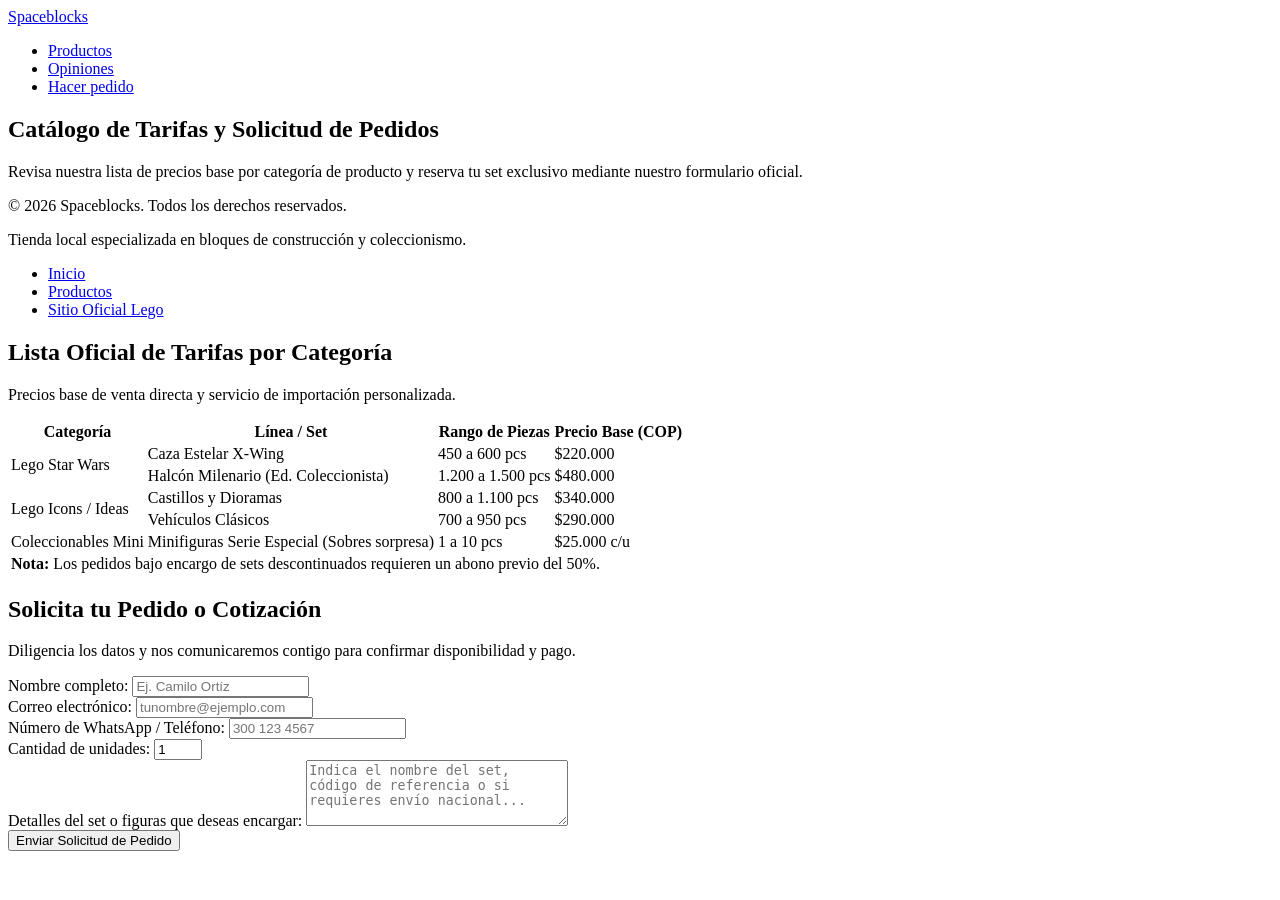
==== pedidos.html @ dbc9dedb "feat: completar estructura semantica de index y pedidos con tabla y formulario" ====
<!DOCTYPE html>
<html lang="en">
<head>
    <meta charset="UTF-8">
    <meta name="viewport" content="width=device-width, initial-scale=1.0">
    <title>Document</title>
</head>
<body>
<!-- Encabezado compartido (mismo que index.html) -->
<header>
<a href="index.html">Spaceblocks</a>

<nav>
<ul>
    <li><a href="index.html#productos">Productos</a></li>
    <li><a href="index.html#opiniones">Opiniones</a></li>
    <li><a href="pedidos.html">Hacer pedido</a></li>
</ul>
</nav>
</header>

<main>
<!-- Título único h1 de esta página -->
<section id="presentacion-pedidos">
<h1>Catálogo de Tarifas y Solicitud de Pedidos</h1>
<p>
    Revisa nuestra lista de precios base por categoría de producto y reserva tu set exclusivo mediante nuestro formulario oficial.
</p>
</section>

<!-- AQUÍ COLOCAREMOS LA TABLA Y EL FORMULARIO -->

</main>

<!-- Pie de página compartido (mismo que index.html) -->
<footer>
<p>&copy; 2026 Spaceblocks. Todos los derechos reservados.</p>
<p>Tienda local especializada en bloques de construcción y coleccionismo.</p>
<nav aria-label="Navegación del pie de página">
<ul>
    <li><a href="index.html">Inicio</a></li>
    <li><a href="index.html#productos">Productos</a></li>
    <li><a href="https://www.lego.com" target="_blank" rel="noopener noreferrer">Sitio Oficial Lego</a></li>
</ul>
</nav>
</footer>

<!-- Sección de Tarifas y Precios -->
<section id="tarifas">
<h2>Lista Oficial de Tarifas por Categoría</h2>
<p>Precios base de venta directa y servicio de importación personalizada.</p>

<table>
<!-- Encabezados de columna -->
<thead>
<tr>
<th>Categoría</th>
<th>Línea / Set</th>
<th>Rango de Piezas</th>
<th>Precio Base (COP)</th>
</tr>
</thead>

<!-- Filas de datos -->
<tbody>
<!-- Fila 1 y 2: Ejemplo de rowspan en la columna Categoría -->
<tr>
<td rowspan="2">Lego Star Wars</td>
<td>Caza Estelar X-Wing</td>
<td>450 a 600 pcs</td>
<td>$220.000</td>
</tr>
<tr>
<td>Halcón Milenario (Ed. Coleccionista)</td>
<td>1.200 a 1.500 pcs</td>
<td>$480.000</td>
</tr>

<!-- Fila 3 y 4: Otra categoría con rowspan -->
<tr>
<td rowspan="2">Lego Icons / Ideas</td>
<td>Castillos y Dioramas</td>
<td>800 a 1.100 pcs</td>
<td>$340.000</td>
</tr>
<tr>
<td>Vehículos Clásicos</td>
<td>700 a 950 pcs</td>
<td>$290.000</td>
</tr>

<!-- Fila 5: Ejemplo de colspan fusionando 3 columnas -->
<tr>
<td>Coleccionables Mini</td>
<td>Minifiguras Serie Especial (Sobres sorpresa)</td>
<td>1 a 10 pcs</td>
<td>$25.000 c/u</td>
</tr>
<tr>
<!-- colspan="4": Esta celda abarca las 4 columnas de la tabla -->
<td colspan="4">
<strong>Nota:</strong> Los pedidos bajo encargo de sets descontinuados requieren un abono previo del 50%.
</td>
</tr>
</tbody>
</table>
</section>

<!-- Sección del Formulario de Pedidos -->
<section id="formulario-pedido">
<h2>Solicita tu Pedido o Cotización</h2>
<p>Diligencia los datos y nos comunicaremos contigo para confirmar disponibilidad y pago.</p>

<form action="https://formspree.io/f/ejemplo" method="POST">
                
<!-- Campo 1: Tipo text -->
<div>
<label for="nombre-cliente">Nombre completo:</label>
<input type="text" id="nombre-cliente" name="nombre" placeholder="Ej. Camilo Ortíz" required>
</div>

<!-- Campo 2: Tipo email (segundo type distinto) -->
<div>
<label for="correo-cliente">Correo electrónico:</label>
<input type="email" id="correo-cliente" name="correo" placeholder="tunombre@ejemplo.com" required>
</div>

<!-- Campo 3: Tipo tel (tercer type distinto) -->
<div>
<label for="telefono-cliente">Número de WhatsApp / Teléfono:</label>
<input type="tel" id="telefono-cliente" name="telefono" placeholder="300 123 4567" required>
</div>

<!-- Campo 4: Tipo number (un cuarto type extra) -->
<div>
<label for="cantidad-sets">Cantidad de unidades:</label>
<input type="number" id="cantidad-sets" name="cantidad" min="1" max="10" value="1">
</div>

<!-- Campo 5: Textarea para comentarios o detalles del set -->
<div>
<label for="mensaje-pedido">Detalles del set o figuras que deseas encargar:</label>
<textarea id="mensaje-pedido" name="mensaje" rows="4" cols="30" placeholder="Indica el nombre del set, código de referencia o si requieres envío nacional..." required></textarea>
</div>

<!-- Botón de envío -->
<div>
    <button type="submit">Enviar Solicitud de Pedido</button>
</div>

</form>
</section>

</body>
</html>
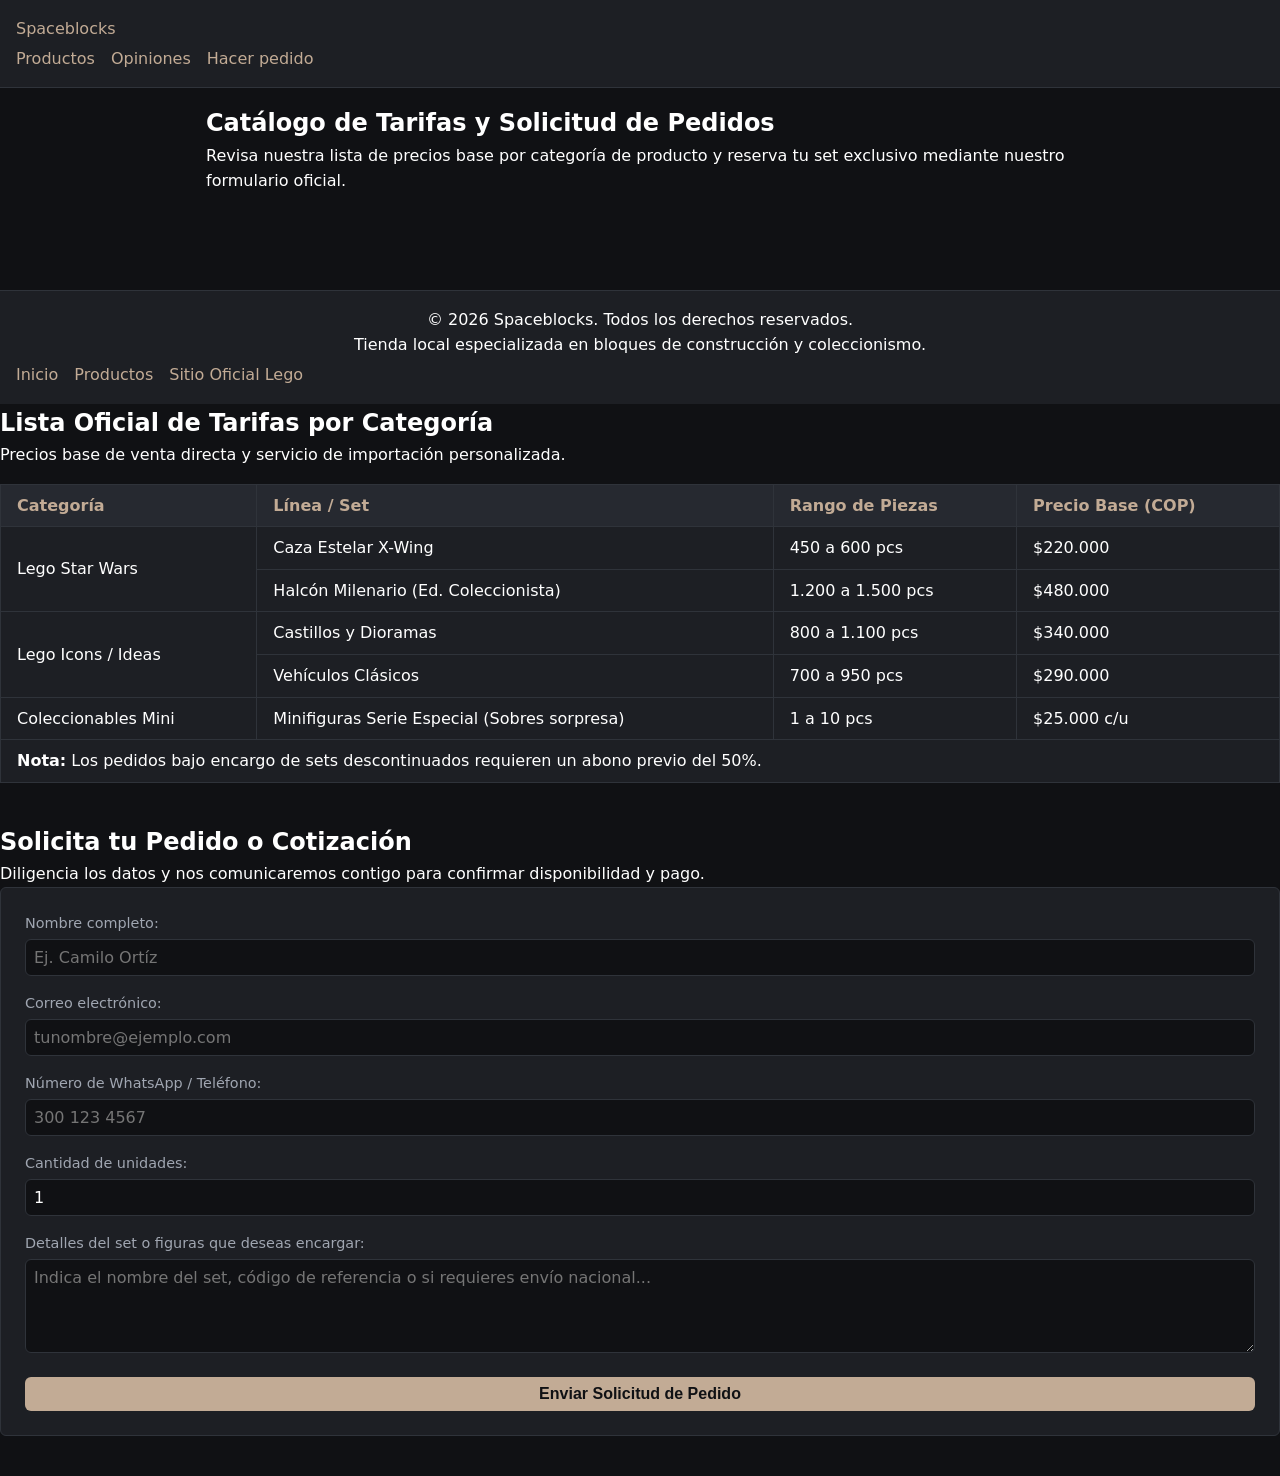
==== commit 1f6fcc0a: "feat(css): estructurar tema visual responsivo y componentes de interfaz - Define variables en :root " ====
--- a/pedidos.html
+++ b/pedidos.html
@@ -3,11 +3,13 @@
 <head>
     <meta charset="UTF-8">
     <meta name="viewport" content="width=device-width, initial-scale=1.0">
-    <title>Document</title>
+    <title>Spaceblocks | Tienda de Legos y Coleccionables</title>
+    <link rel="stylesheet" href="css/styles.css">
 </head>
 <body>
 <!-- Encabezado compartido (mismo que index.html) -->
 <header>
+    
 <a href="index.html">Spaceblocks</a>
 
 <nav>
--- a/css/styles.css
+++ b/css/styles.css
@@ -0,0 +1,215 @@
+/* ==========================================================================
+   1. VARIABLES (:root) - PALETA SPACEBLOCKS
+   ========================================================================== */
+:root {
+    --color-fondo: #101114;              /* Negro espacial */
+    --color-superficie: #1d1f24;         /* Gris grafito */
+    --color-superficie-hover: #262930;   /* Gris interactivo */
+    --color-borde: #2f333a;              /* Líneas divisorias */
+    --color-acento: #c2ab95;             /* Bronce cálido (botones) */
+    --color-acento-hover: #dbbe9e;       /* Bronce más claro */
+    --color-texto: #ffffff;              /* Blanco principal */
+    --color-texto-mutado: #a0a6b1;       /* Gris claro secundario */
+    --color-overlay: rgba(16, 17, 20, 0.85); /* Canal alfa obligatorio */
+    --degradado-hero: linear-gradient(135deg, #101114 0%, #1d1f24 100%);
+
+    --fuente-principal: 'Segoe UI', system-ui, -apple-system, sans-serif;
+    --espacio-xs: 0.25rem;
+    --espacio-sm: 0.5rem;
+    --espacio-md: 1rem;
+    --espacio-lg: 1.5rem;
+    --espacio-xl: 2.5rem;
+    --radio-borde: 6px;
+}
+
+/* ==========================================================================
+   2. RESET Y REGLAS BASE
+   ========================================================================== */
+*,
+*::before,
+*::after {
+    box-sizing: border-box; /* Modelo de cajas predecible */
+    margin: 0;
+    padding: 0;
+}
+
+body {
+    font-family: var(--fuente-principal);
+    background-color: var(--color-fondo);
+    color: var(--color-texto);
+    line-height: 1.6;
+    overflow-wrap: break-word;
+}
+
+/* Contenedor central (evita que se pegue a los bordes en celular a 360px) */
+main {
+    max-width: 900px;
+    margin: 0 auto;
+    padding: var(--espacio-md);
+}
+
+section, aside {
+    margin-bottom: var(--espacio-xl);
+}
+
+a {
+    color: var(--color-acento);
+    text-decoration: none;
+}
+
+a:hover {
+    color: var(--color-acento-hover);
+    text-decoration: underline;
+}
+
+/* ==========================================================================
+   3. HEADER Y FOOTER (Compartido entre páginas)
+   ========================================================================== */
+header, footer {
+    background-color: var(--color-superficie);
+    border-bottom: 1px solid var(--color-borde);
+    padding: var(--espacio-md);
+}
+
+footer {
+    border-top: 1px solid var(--color-borde);
+    border-bottom: none;
+    text-align: center;
+    margin-top: var(--espacio-xl);
+}
+
+header nav ul, footer nav ul {
+    list-style: none;
+    display: flex;
+    gap: var(--espacio-md);
+    flex-wrap: wrap;
+    margin-top: var(--espacio-xs);
+}
+
+/* ==========================================================================
+   4. CATÁLOGO Y TARJETAS DE PRODUCTO (Arreglo de imágenes)
+   ========================================================================== */
+/* Cuadrícula responsiva: 1 columna en celular, varias en pantalla ancha */
+.catalogo__contenedor,
+#productos {
+    display: grid;
+    grid-template-columns: repeat(auto-fit, minmax(250px, 1fr));
+    gap: var(--espacio-md);
+}
+
+#productos h2 {
+    grid-column: 1 / -1; /* El título ocupa todo el ancho */
+}
+
+/* Tarjeta individual */
+article {
+    background-color: var(--color-superficie);
+    border: 1px solid var(--color-borde);
+    border-radius: var(--radio-borde);
+    padding: var(--espacio-md);
+    display: flex;
+    flex-direction: column;
+    gap: var(--espacio-xs);
+}
+
+/* AQUÍ SE CONTROLA EL TAMAÑO DE LAS IMÁGENES: */
+article img {
+    width: 100%;
+    height: 180px;         /* Altura fija y pareja */
+    object-fit: cover;     /* Recorta la foto sin deformarla */
+    border-radius: var(--radio-borde);
+    margin-bottom: var(--espacio-xs);
+}
+
+/* Botón de pedir en las tarjetas */
+article a {
+    display: inline-block;
+    background-color: var(--color-acento);
+    color: var(--color-fondo);
+    padding: var(--espacio-xs) var(--espacio-sm);
+    border-radius: var(--radio-borde);
+    text-align: center;
+    font-weight: bold;
+    margin-top: auto;      /* Lo alinea al fondo de la tarjeta */
+}
+
+/* Banner de promoción (aside) */
+aside {
+    background-color: var(--color-superficie);
+    border-left: 4px solid var(--color-acento);
+    padding: var(--espacio-md);
+    border-radius: var(--radio-borde);
+}
+
+/* ==========================================================================
+   5. TABLA DE TARIFAS (Estilo Excel en dark mode)
+   ========================================================================== */
+table {
+    width: 100%;
+    border-collapse: collapse; /* Requisito obligatorio: une bordes estilo Excel */
+    margin: var(--espacio-md) 0;
+    background-color: var(--color-superficie);
+}
+
+th, td {
+    border: 1px solid var(--color-borde);
+    padding: var(--espacio-sm) var(--espacio-md);
+    text-align: left;
+}
+
+th {
+    background-color: var(--color-superficie-hover);
+    color: var(--color-acento);
+}
+
+/* ==========================================================================
+   6. FORMULARIO DE PEDIDOS
+   ========================================================================== */
+form {
+    background-color: var(--color-superficie);
+    border: 1px solid var(--color-borde);
+    border-radius: var(--radio-borde);
+    padding: var(--espacio-lg);
+    display: flex;
+    flex-direction: column;
+    gap: var(--espacio-md);
+}
+
+label {
+    display: block;
+    margin-bottom: var(--espacio-xs);
+    font-size: 0.9rem;
+    color: var(--color-texto-mutado);
+}
+
+input, textarea {
+    width: 100%;
+    padding: var(--espacio-sm);
+    background-color: var(--color-fondo);
+    border: 1px solid var(--color-borde);
+    border-radius: var(--radio-borde);
+    color: var(--color-texto);
+    font-family: inherit;
+    font-size: 1rem;
+}
+
+input:focus, textarea:focus {
+    border-color: var(--color-acento);
+    outline: none;
+}
+
+button[type="submit"] {
+    background-color: var(--color-acento);
+    color: var(--color-fondo);
+    border: none;
+    padding: var(--espacio-sm) var(--espacio-md);
+    border-radius: var(--radio-borde);
+    font-size: 1rem;
+    font-weight: bold;
+    cursor: pointer;
+    width: 100%;
+}
+
+button[type="submit"]:hover {
+    background-color: var(--color-acento-hover);
+}
